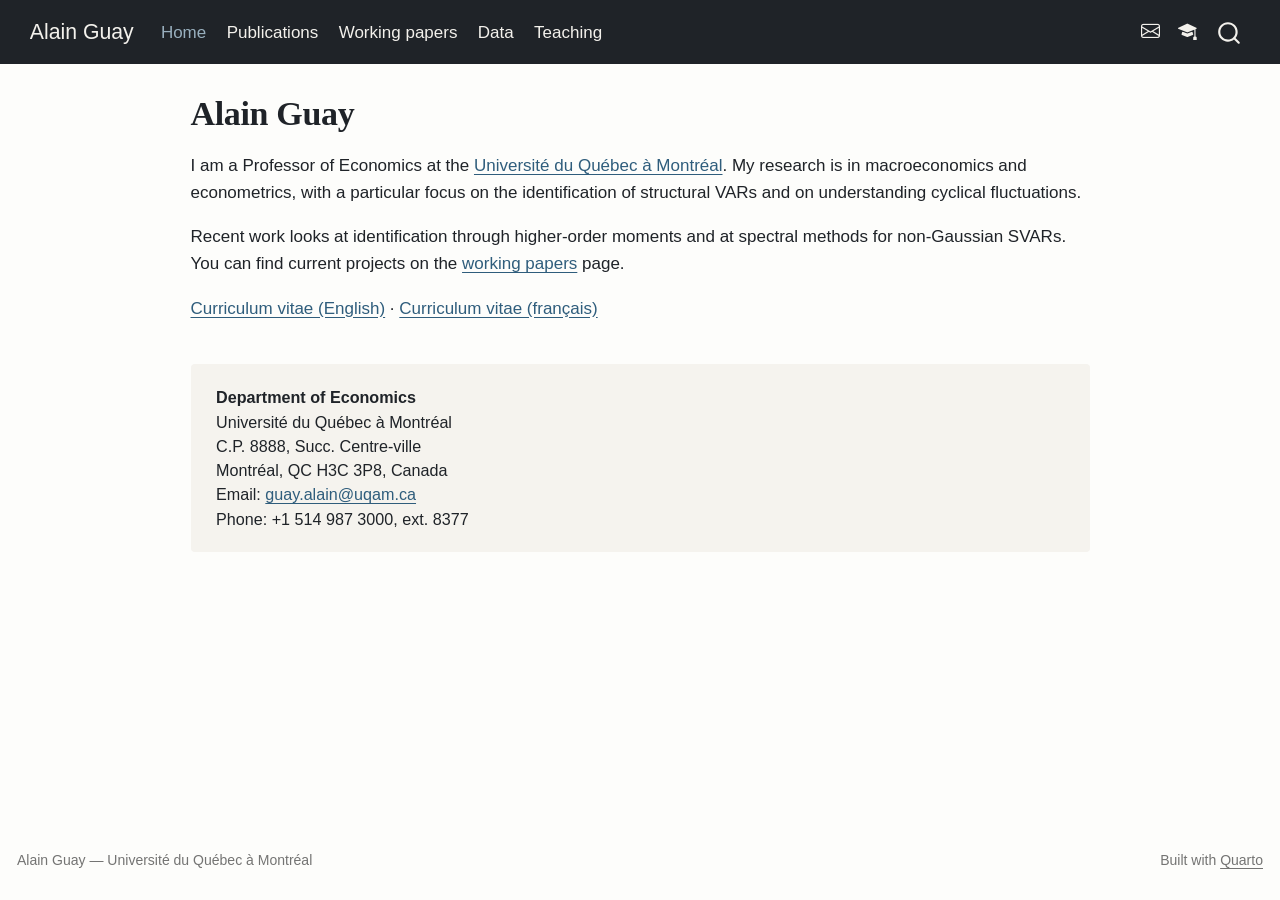
==== index.html @ a9ff7ae1 "Built site for gh-pages" ====
<!DOCTYPE html>
<html xmlns="http://www.w3.org/1999/xhtml" lang="en" xml:lang="en"><head>

<meta charset="utf-8">
<meta name="generator" content="quarto-1.10.18">

<meta name="viewport" content="width=device-width, initial-scale=1.0, user-scalable=yes">

<meta name="description" content="Alain Guay — Professor of Economics, Université du Québec à Montréal. Macroeconomics, econometrics, structural VARs.">

<title>Alain Guay</title>
<style>
/* Default styles provided by pandoc.
** See https://pandoc.org/MANUAL.html#variables-for-html for config info.
*/
span.smallcaps{font-variant: small-caps;}
div.columns{display: flex; gap: 1.5em;}
div.column{flex: auto;}
@media screen {
div.columns{gap: min(4vw, 1.5em);}
div.column{overflow-x: auto;}
}
div.hanging-indent{margin-left: 1.5em; text-indent: -1.5em;}
ul.task-list{list-style: none;}
ul.task-list li input[type="checkbox"] {
  width: 0.8em;
  margin: 0 0.8em 0.2em -1em; /* quarto-specific, see https://github.com/quarto-dev/quarto-cli/issues/4556 */ 
  vertical-align: middle;
}
</style>


<script src="site_libs/quarto-nav/quarto-nav.js"></script>
<script src="site_libs/quarto-nav/headroom.min.js"></script>
<script src="site_libs/clipboard/clipboard.min.js"></script>
<script src="site_libs/quarto-search/autocomplete.umd.js"></script>
<script src="site_libs/quarto-search/fuse.min.js"></script>
<script src="site_libs/quarto-search/quarto-search.js"></script>
<meta name="quarto:offset" content="./">
<script src="site_libs/quarto-html/quarto.js" type="module"></script>
<script src="site_libs/quarto-html/tabsets/tabsets.js" type="module"></script>
<script src="site_libs/quarto-html/popper.min.js"></script>
<script src="site_libs/quarto-html/tippy.umd.min.js"></script>
<script src="site_libs/quarto-html/anchor.min.js"></script>
<link href="site_libs/quarto-html/tippy.css" rel="stylesheet">
<link href="site_libs/quarto-html/quarto-syntax-highlighting-64a204ab8560d761af7679ceaba22944.css" rel="stylesheet" id="quarto-text-highlighting-styles">
<script src="site_libs/bootstrap/bootstrap.min.js"></script>
<link href="site_libs/bootstrap/bootstrap-icons.css" rel="stylesheet">
<link href="site_libs/bootstrap/bootstrap-94795b7034abf0102644ee09879f91a8.min.css" rel="stylesheet" append-hash="true" id="quarto-bootstrap" data-mode="light">
<script id="quarto-search-options" type="application/json">{
  "location": "navbar",
  "copy-button": false,
  "collapse-after": 3,
  "panel-placement": "end",
  "type": "overlay",
  "limit": 50,
  "keyboard-shortcut": [
    "f",
    "/",
    "s"
  ],
  "show-item-context": false,
  "language": {
    "search-no-results-text": "No results",
    "search-matching-documents-text": "matching documents",
    "search-copy-link-title": "Copy link to search",
    "search-hide-matches-text": "Hide additional matches",
    "search-more-match-text": "more match in this document",
    "search-more-matches-text": "more matches in this document",
    "search-clear-button-title": "Clear",
    "search-text-placeholder": "",
    "search-detached-cancel-button-title": "Cancel",
    "search-submit-button-title": "Submit",
    "search-label": "Search"
  }
}</script>


</head>

<body class="nav-fixed fullcontent quarto-light">

<div id="quarto-search-results"></div>
  <header id="quarto-header" class="headroom fixed-top">
    <nav class="navbar navbar-expand-lg " data-bs-theme="dark">
      <div class="navbar-container container-fluid">
      <div class="navbar-brand-container mx-auto">
    <a class="navbar-brand" href="./index.html">
    <span class="navbar-title">Alain Guay</span>
    </a>
  </div>
            <div id="quarto-search" class="" title="Search"></div>
          <button class="navbar-toggler" type="button" data-bs-toggle="collapse" data-bs-target="#navbarCollapse" aria-controls="navbarCollapse" role="menu" aria-expanded="false" aria-label="Toggle navigation" onclick="if (window.quartoToggleHeadroom) { window.quartoToggleHeadroom(); }">
  <span class="navbar-toggler-icon"></span>
</button>
          <div class="collapse navbar-collapse" id="navbarCollapse">
            <ul class="navbar-nav navbar-nav-scroll me-auto">
  <li class="nav-item">
    <a class="nav-link active" href="./index.html" aria-current="page"> 
<span class="menu-text">Home</span></a>
  </li>  
  <li class="nav-item">
    <a class="nav-link" href="./publications.html"> 
<span class="menu-text">Publications</span></a>
  </li>  
  <li class="nav-item">
    <a class="nav-link" href="./working-papers.html"> 
<span class="menu-text">Working papers</span></a>
  </li>  
  <li class="nav-item">
    <a class="nav-link" href="./data.html"> 
<span class="menu-text">Data</span></a>
  </li>  
  <li class="nav-item">
    <a class="nav-link" href="./teaching.html"> 
<span class="menu-text">Teaching</span></a>
  </li>  
</ul>
            <ul class="navbar-nav navbar-nav-scroll ms-auto">
  <li class="nav-item compact">
    <a class="nav-link" href="mailto:guay.alain@uqam.ca"> <i class="bi bi-envelope" role="img" aria-label="Email">
</i> 
<span class="menu-text"></span></a>
  </li>  
  <li class="nav-item compact">
    <a class="nav-link" href="https://scholar.google.com/citations?user=Swf3sB4AAAAJ"> <i class="bi bi-mortarboard-fill" role="img" aria-label="Google Scholar">
</i> 
<span class="menu-text"></span></a>
  </li>  
</ul>
          </div> <!-- /navcollapse -->
            <div class="quarto-navbar-tools">
</div>
      </div> <!-- /container-fluid -->
    </nav>
</header>
<!-- content -->
<div id="quarto-content" class="quarto-container page-columns page-rows-contents page-layout-article page-navbar">
<!-- sidebar -->
<!-- margin-sidebar -->
    
<!-- main -->
<main class="content" id="quarto-document-content">

<header id="title-block-header" class="quarto-title-block default">
<div class="quarto-title">
<h1 class="title">Alain Guay</h1>
</div>



<div class="quarto-title-meta">

    
  
    
  </div>
  


</header>


<p>I am a Professor of Economics at the <a href="https://economie.esg.uqam.ca/?lang=en">Université du Québec à Montréal</a>. My research is in macroeconomics and econometrics, with a particular focus on the identification of structural VARs and on understanding cyclical fluctuations.</p>
<p>Recent work looks at identification through higher-order moments and at spectral methods for non-Gaussian SVARs. You can find current projects on the <a href="./working-papers.html">working papers</a> page.</p>
<p><a href="files/cv-en.pdf">Curriculum vitae (English)</a> · <a href="files/cv-fr.pdf">Curriculum vitae (français)</a></p>
<div class="contact-block">
<div class="line-block"><strong>Department of Economics</strong><br>
Université du Québec à Montréal<br>
C.P. 8888, Succ. Centre-ville<br>
Montréal, QC H3C 3P8, Canada</div>
<div class="line-block">Email: <a href="mailto:guay.alain@uqam.ca">guay.alain@uqam.ca</a><br>
Phone: +1 514 987 3000, ext. 8377</div>
</div>



</main> <!-- /main -->
<script id="quarto-html-after-body" type="application/javascript">
  window.document.addEventListener("DOMContentLoaded", function (event) {
    const icon = "";
    const anchorJS = new window.AnchorJS();
    anchorJS.options = {
      placement: 'right',
      icon: icon
    };
    anchorJS.add('.anchored');
    const isCodeAnnotation = (el) => {
      for (const clz of el.classList) {
        if (clz.startsWith('code-annotation-')) {                     
          return true;
        }
      }
      return false;
    }
    const onCopySuccess = function(e) {
      // button target
      const button = e.trigger;
      // don't keep focus
      button.blur();
      // flash "checked"
      button.classList.add('code-copy-button-checked');
      var currentTitle = button.getAttribute("title");
      button.setAttribute("title", "Copied!");
      let tooltip;
      if (window.bootstrap) {
        button.setAttribute("data-bs-toggle", "tooltip");
        button.setAttribute("data-bs-placement", "left");
        button.setAttribute("data-bs-title", "Copied!");
        tooltip = new bootstrap.Tooltip(button, 
          { trigger: "manual", 
            customClass: "code-copy-button-tooltip",
            offset: [0, -8]});
        tooltip.show();    
      }
      setTimeout(function() {
        if (tooltip) {
          tooltip.hide();
          button.removeAttribute("data-bs-title");
          button.removeAttribute("data-bs-toggle");
          button.removeAttribute("data-bs-placement");
        }
        button.setAttribute("title", currentTitle);
        button.classList.remove('code-copy-button-checked');
      }, 1000);
      // clear code selection
      e.clearSelection();
    }
    const getTextToCopy = function(trigger) {
      const outerScaffold = trigger.parentElement.cloneNode(true);
      const codeEl = outerScaffold.querySelector('code');
      for (const childEl of codeEl.children) {
        if (isCodeAnnotation(childEl)) {
          childEl.remove();
        }
      }
      return codeEl.innerText;
    }
    const clipboard = new window.ClipboardJS('.code-copy-button:not([data-in-quarto-modal])', {
      text: getTextToCopy
    });
    clipboard.on('success', onCopySuccess);
    if (window.document.getElementById('quarto-embedded-source-code-modal')) {
      const clipboardModal = new window.ClipboardJS('.code-copy-button[data-in-quarto-modal]', {
        text: getTextToCopy,
        container: window.document.getElementById('quarto-embedded-source-code-modal')
      });
      clipboardModal.on('success', onCopySuccess);
    }
      var localhostRegex = new RegExp(/^(?:http|https):\/\/localhost\:?[0-9]*\//);
      var mailtoRegex = new RegExp(/^mailto:/);
        var filterRegex = new RegExp("https:\/\/alainguay\.github\.io");
      var isInternal = (href) => {
          return filterRegex.test(href) || localhostRegex.test(href) || mailtoRegex.test(href);
      }
      // Inspect non-navigation links and adorn them if external
     var links = window.document.querySelectorAll('a[href]:not(.nav-link):not(.navbar-brand):not(.toc-action):not(.sidebar-link):not(.sidebar-item-toggle):not(.pagination-link):not(.no-external):not([aria-hidden]):not(.dropdown-item):not(.quarto-navigation-tool):not(.about-link)');
      for (var i=0; i<links.length; i++) {
        const link = links[i];
        if (!isInternal(link.href)) {
          // undo the damage that might have been done by quarto-nav.js in the case of
          // links that we want to consider external
          if (link.dataset.originalHref !== undefined) {
            link.href = link.dataset.originalHref;
          }
            // target, if specified
            link.setAttribute("target", "_blank");
            if (link.getAttribute("rel") === null) {
              link.setAttribute("rel", "noopener");
            }
        }
      }
    function tippyHover(el, contentFn, onTriggerFn, onUntriggerFn) {
      const config = {
        allowHTML: true,
        maxWidth: 500,
        delay: 100,
        arrow: false,
        appendTo: function(el) {
            return el.parentElement;
        },
        interactive: true,
        interactiveBorder: 10,
        theme: 'quarto',
        placement: 'bottom-start',
      };
      if (contentFn) {
        config.content = contentFn;
      }
      if (onTriggerFn) {
        config.onTrigger = onTriggerFn;
      }
      if (onUntriggerFn) {
        config.onUntrigger = onUntriggerFn;
      }
      window.tippy(el, config); 
    }
    const noterefs = window.document.querySelectorAll('a[role="doc-noteref"]');
    for (var i=0; i<noterefs.length; i++) {
      const ref = noterefs[i];
      tippyHover(ref, function() {
        // use id or data attribute instead here
        let href = ref.getAttribute('data-footnote-href') || ref.getAttribute('href');
        try { href = new URL(href).hash; } catch {}
        const id = href.replace(/^#\/?/, "");
        const note = window.document.getElementById(id);
        if (note) {
          return note.innerHTML;
        } else {
          return "";
        }
      });
    }
    const xrefs = window.document.querySelectorAll('a.quarto-xref');
    const processXRef = (id, note) => {
      // Strip column container classes
      const stripColumnClz = (el) => {
        el.classList.remove("page-full", "page-columns");
        if (el.children) {
          for (const child of el.children) {
            stripColumnClz(child);
          }
        }
      }
      stripColumnClz(note)
      if (id === null || id.startsWith('sec-')) {
        // Special case sections, only their first couple elements
        const container = document.createElement("div");
        if (note.children && note.children.length > 2) {
          container.appendChild(note.children[0].cloneNode(true));
          for (let i = 1; i < note.children.length; i++) {
            const child = note.children[i];
            if (child.tagName === "P" && child.innerText === "") {
              continue;
            } else {
              container.appendChild(child.cloneNode(true));
              break;
            }
          }
          if (window.Quarto?.typesetMath) {
            window.Quarto.typesetMath(container);
          }
          return container.innerHTML
        } else {
          if (window.Quarto?.typesetMath) {
            window.Quarto.typesetMath(note);
          }
          return note.innerHTML;
        }
      } else {
        // Remove any anchor links if they are present
        const anchorLink = note.querySelector('a.anchorjs-link');
        if (anchorLink) {
          anchorLink.remove();
        }
        if (window.Quarto?.typesetMath) {
          window.Quarto.typesetMath(note);
        }
        if (note.classList.contains("callout")) {
          return note.outerHTML;
        } else {
          return note.innerHTML;
        }
      }
    }
    for (var i=0; i<xrefs.length; i++) {
      const xref = xrefs[i];
      tippyHover(xref, undefined, function(instance) {
        instance.disable();
        let url = xref.getAttribute('href');
        let hash = undefined; 
        if (url.startsWith('#')) {
          hash = url;
        } else {
          try { hash = new URL(url).hash; } catch {}
        }
        if (hash) {
          const id = hash.replace(/^#\/?/, "");
          const note = window.document.getElementById(id);
          if (note !== null) {
            try {
              const html = processXRef(id, note.cloneNode(true));
              instance.setContent(html);
            } finally {
              instance.enable();
              instance.show();
            }
          } else {
            // See if we can fetch this
            fetch(url.split('#')[0])
            .then(res => res.text())
            .then(html => {
              const parser = new DOMParser();
              const htmlDoc = parser.parseFromString(html, "text/html");
              const note = htmlDoc.getElementById(id);
              if (note !== null) {
                const html = processXRef(id, note);
                instance.setContent(html);
              } 
            }).finally(() => {
              instance.enable();
              instance.show();
            });
          }
        } else {
          // See if we can fetch a full url (with no hash to target)
          // This is a special case and we should probably do some content thinning / targeting
          fetch(url)
          .then(res => res.text())
          .then(html => {
            const parser = new DOMParser();
            const htmlDoc = parser.parseFromString(html, "text/html");
            const note = htmlDoc.querySelector('main.content');
            if (note !== null) {
              // This should only happen for chapter cross references
              // (since there is no id in the URL)
              // remove the first header
              if (note.children.length > 0 && note.children[0].tagName === "HEADER") {
                note.children[0].remove();
              }
              const html = processXRef(null, note);
              instance.setContent(html);
            } 
          }).finally(() => {
            instance.enable();
            instance.show();
          });
        }
      }, function(instance) {
      });
    }
        let selectedAnnoteEl;
        const selectorForAnnotation = ( cell, annotation) => {
          let cellAttr = 'data-code-cell="' + cell + '"';
          let lineAttr = 'data-code-annotation="' +  annotation + '"';
          const selector = 'span[' + cellAttr + '][' + lineAttr + ']';
          return selector;
        }
        const selectCodeLines = (annoteEl) => {
          const doc = window.document;
          const targetCell = annoteEl.getAttribute("data-target-cell");
          const targetAnnotation = annoteEl.getAttribute("data-target-annotation");
          const annoteSpan = window.document.querySelector(selectorForAnnotation(targetCell, targetAnnotation));
          const lines = annoteSpan.getAttribute("data-code-lines").split(",");
          const lineIds = lines.map((line) => {
            return targetCell + "-" + line;
          })
          let top = null;
          let height = null;
          let parent = null;
          if (lineIds.length > 0) {
              //compute the position of the single el (top and bottom and make a div)
              const el = window.document.getElementById(lineIds[0]);
              top = el.offsetTop;
              height = el.offsetHeight;
              parent = el.parentElement.parentElement;
            if (lineIds.length > 1) {
              const lastEl = window.document.getElementById(lineIds[lineIds.length - 1]);
              const bottom = lastEl.offsetTop + lastEl.offsetHeight;
              height = bottom - top;
            }
            if (top !== null && height !== null && parent !== null) {
              // cook up a div (if necessary) and position it 
              let div = window.document.getElementById("code-annotation-line-highlight");
              if (div === null) {
                div = window.document.createElement("div");
                div.setAttribute("id", "code-annotation-line-highlight");
                div.style.position = 'absolute';
                parent.appendChild(div);
              }
              div.style.top = top - 2 + "px";
              div.style.height = height + 4 + "px";
              div.style.left = 0;
              let gutterDiv = window.document.getElementById("code-annotation-line-highlight-gutter");
              if (gutterDiv === null) {
                gutterDiv = window.document.createElement("div");
                gutterDiv.setAttribute("id", "code-annotation-line-highlight-gutter");
                gutterDiv.style.position = 'absolute';
                const codeCell = window.document.getElementById(targetCell);
                const gutter = codeCell.querySelector('.code-annotation-gutter');
                gutter.appendChild(gutterDiv);
              }
              gutterDiv.style.top = top - 2 + "px";
              gutterDiv.style.height = height + 4 + "px";
            }
            selectedAnnoteEl = annoteEl;
          }
        };
        const unselectCodeLines = () => {
          const elementsIds = ["code-annotation-line-highlight", "code-annotation-line-highlight-gutter"];
          elementsIds.forEach((elId) => {
            const div = window.document.getElementById(elId);
            if (div) {
              div.remove();
            }
          });
          selectedAnnoteEl = undefined;
        };
          // Handle positioning of the toggle
      window.addEventListener(
        "resize",
        throttle(() => {
          elRect = undefined;
          if (selectedAnnoteEl) {
            selectCodeLines(selectedAnnoteEl);
          }
        }, 10)
      );
      function throttle(fn, ms) {
      let throttle = false;
      let timer;
        return (...args) => {
          if(!throttle) { // first call gets through
              fn.apply(this, args);
              throttle = true;
          } else { // all the others get throttled
              if(timer) clearTimeout(timer); // cancel #2
              timer = setTimeout(() => {
                fn.apply(this, args);
                timer = throttle = false;
              }, ms);
          }
        };
      }
        // Attach click handler to the DT
        const annoteDls = window.document.querySelectorAll('dt[data-target-cell]');
        for (const annoteDlNode of annoteDls) {
          annoteDlNode.addEventListener('click', (event) => {
            const clickedEl = event.target;
            if (clickedEl !== selectedAnnoteEl) {
              unselectCodeLines();
              const activeEl = window.document.querySelector('dt[data-target-cell].code-annotation-active');
              if (activeEl) {
                activeEl.classList.remove('code-annotation-active');
              }
              selectCodeLines(clickedEl);
              clickedEl.classList.add('code-annotation-active');
            } else {
              // Unselect the line
              unselectCodeLines();
              clickedEl.classList.remove('code-annotation-active');
            }
          });
        }
    const findCites = (el) => {
      const parentEl = el.parentElement;
      if (parentEl) {
        const cites = parentEl.dataset.cites;
        if (cites) {
          return {
            el,
            cites: cites.split(' ')
          };
        } else {
          return findCites(el.parentElement)
        }
      } else {
        return undefined;
      }
    };
    var bibliorefs = window.document.querySelectorAll('a[role="doc-biblioref"]');
    for (var i=0; i<bibliorefs.length; i++) {
      const ref = bibliorefs[i];
      const citeInfo = findCites(ref);
      if (citeInfo) {
        tippyHover(citeInfo.el, function() {
          var popup = window.document.createElement('div');
          citeInfo.cites.forEach(function(cite) {
            var citeDiv = window.document.createElement('div');
            citeDiv.classList.add('hanging-indent');
            citeDiv.classList.add('csl-entry');
            var biblioDiv = window.document.getElementById('ref-' + cite);
            if (biblioDiv) {
              citeDiv.innerHTML = biblioDiv.innerHTML;
            }
            popup.appendChild(citeDiv);
          });
          return popup.innerHTML;
        });
      }
    }
  });
  </script>
</div> <!-- /content -->
<footer class="footer">
  <div class="nav-footer">
    <div class="nav-footer-left">
<p>Alain Guay — Université du Québec à Montréal</p>
</div>   
    <div class="nav-footer-center">
      &nbsp;
    </div>
    <div class="nav-footer-right">
<p>Built with <a href="https://quarto.org">Quarto</a></p>
</div>
  </div>
</footer>




</body></html>
---- site_libs/quarto-html/tippy.css ----
.tippy-box[data-animation=fade][data-state=hidden]{opacity:0}[data-tippy-root]{max-width:calc(100vw - 10px)}.tippy-box{position:relative;background-color:#333;color:#fff;border-radius:4px;font-size:14px;line-height:1.4;white-space:normal;outline:0;transition-property:transform,visibility,opacity}.tippy-box[data-placement^=top]>.tippy-arrow{bottom:0}.tippy-box[data-placement^=top]>.tippy-arrow:before{bottom:-7px;left:0;border-width:8px 8px 0;border-top-color:initial;transform-origin:center top}.tippy-box[data-placement^=bottom]>.tippy-arrow{top:0}.tippy-box[data-placement^=bottom]>.tippy-arrow:before{top:-7px;left:0;border-width:0 8px 8px;border-bottom-color:initial;transform-origin:center bottom}.tippy-box[data-placement^=left]>.tippy-arrow{right:0}.tippy-box[data-placement^=left]>.tippy-arrow:before{border-width:8px 0 8px 8px;border-left-color:initial;right:-7px;transform-origin:center left}.tippy-box[data-placement^=right]>.tippy-arrow{left:0}.tippy-box[data-placement^=right]>.tippy-arrow:before{left:-7px;border-width:8px 8px 8px 0;border-right-color:initial;transform-origin:center right}.tippy-box[data-inertia][data-state=visible]{transition-timing-function:cubic-bezier(.54,1.5,.38,1.11)}.tippy-arrow{width:16px;height:16px;color:#333}.tippy-arrow:before{content:"";position:absolute;border-color:transparent;border-style:solid}.tippy-content{position:relative;padding:5px 9px;z-index:1}
---- site_libs/quarto-html/quarto-syntax-highlighting-64a204ab8560d761af7679ceaba22944.css ----
/* quarto syntax highlight colors */
:root {
  --quarto-hl-ot-color: #003B4F;
  --quarto-hl-at-color: #657422;
  --quarto-hl-ss-color: #20794D;
  --quarto-hl-an-color: #5E5E5E;
  --quarto-hl-fu-color: #4758AB;
  --quarto-hl-st-color: #20794D;
  --quarto-hl-cf-color: #003B4F;
  --quarto-hl-op-color: #5E5E5E;
  --quarto-hl-er-color: #AD0000;
  --quarto-hl-bn-color: #AD0000;
  --quarto-hl-al-color: #AD0000;
  --quarto-hl-va-color: #111111;
  --quarto-hl-bu-color: inherit;
  --quarto-hl-ex-color: inherit;
  --quarto-hl-pp-color: #AD0000;
  --quarto-hl-in-color: #5E5E5E;
  --quarto-hl-vs-color: #20794D;
  --quarto-hl-wa-color: #5E5E5E;
  --quarto-hl-do-color: #5E5E5E;
  --quarto-hl-im-color: #00769E;
  --quarto-hl-ch-color: #20794D;
  --quarto-hl-dt-color: #AD0000;
  --quarto-hl-fl-color: #AD0000;
  --quarto-hl-co-color: #5E5E5E;
  --quarto-hl-cv-color: #5E5E5E;
  --quarto-hl-cn-color: #8f5902;
  --quarto-hl-sc-color: #5E5E5E;
  --quarto-hl-dv-color: #AD0000;
  --quarto-hl-kw-color: #003B4F;
}

/* other quarto variables */
:root {
  --quarto-font-monospace: SFMono-Regular, Menlo, Monaco, Consolas, "Liberation Mono", "Courier New", monospace;
}

/* syntax highlight based on Pandoc's rules */
pre > code.sourceCode > span {
  color: #003B4F;
}

code.sourceCode > span {
  color: #003B4F;
}

div.sourceCode,
div.sourceCode pre.sourceCode {
  color: #003B4F;
}

/* Normal */
code span {
  color: #003B4F;
}

/* Alert */
code span.al {
  color: #AD0000;
  font-style: inherit;
}

/* Annotation */
code span.an {
  color: #5E5E5E;
  font-style: inherit;
}

/* Attribute */
code span.at {
  color: #657422;
  font-style: inherit;
}

/* BaseN */
code span.bn {
  color: #AD0000;
  font-style: inherit;
}

/* BuiltIn */
code span.bu {
  font-style: inherit;
}

/* ControlFlow */
code span.cf {
  color: #003B4F;
  font-weight: bold;
  font-style: inherit;
}

/* Char */
code span.ch {
  color: #20794D;
  font-style: inherit;
}

/* Constant */
code span.cn {
  color: #8f5902;
  font-style: inherit;
}

/* Comment */
code span.co {
  color: #5E5E5E;
  font-style: inherit;
}

/* CommentVar */
code span.cv {
  color: #5E5E5E;
  font-style: italic;
}

/* Documentation */
code span.do {
  color: #5E5E5E;
  font-style: italic;
}

/* DataType */
code span.dt {
  color: #AD0000;
  font-style: inherit;
}

/* DecVal */
code span.dv {
  color: #AD0000;
  font-style: inherit;
}

/* Error */
code span.er {
  color: #AD0000;
  font-style: inherit;
}

/* Extension */
code span.ex {
  font-style: inherit;
}

/* Float */
code span.fl {
  color: #AD0000;
  font-style: inherit;
}

/* Function */
code span.fu {
  color: #4758AB;
  font-style: inherit;
}

/* Import */
code span.im {
  color: #00769E;
  font-style: inherit;
}

/* Information */
code span.in {
  color: #5E5E5E;
  font-style: inherit;
}

/* Keyword */
code span.kw {
  color: #003B4F;
  font-weight: bold;
  font-style: inherit;
}

/* Operator */
code span.op {
  color: #5E5E5E;
  font-style: inherit;
}

/* Other */
code span.ot {
  color: #003B4F;
  font-style: inherit;
}

/* Preprocessor */
code span.pp {
  color: #AD0000;
  font-style: inherit;
}

/* SpecialChar */
code span.sc {
  color: #5E5E5E;
  font-style: inherit;
}

/* SpecialString */
code span.ss {
  color: #20794D;
  font-style: inherit;
}

/* String */
code span.st {
  color: #20794D;
  font-style: inherit;
}

/* Variable */
code span.va {
  color: #111111;
  font-style: inherit;
}

/* VerbatimString */
code span.vs {
  color: #20794D;
  font-style: inherit;
}

/* Warning */
code span.wa {
  color: #5E5E5E;
  font-style: italic;
}

.prevent-inlining {
  content: "</";
}

/*# sourceMappingURL=9d8d5bb603a83b8298b89080a598c93b.css.map */
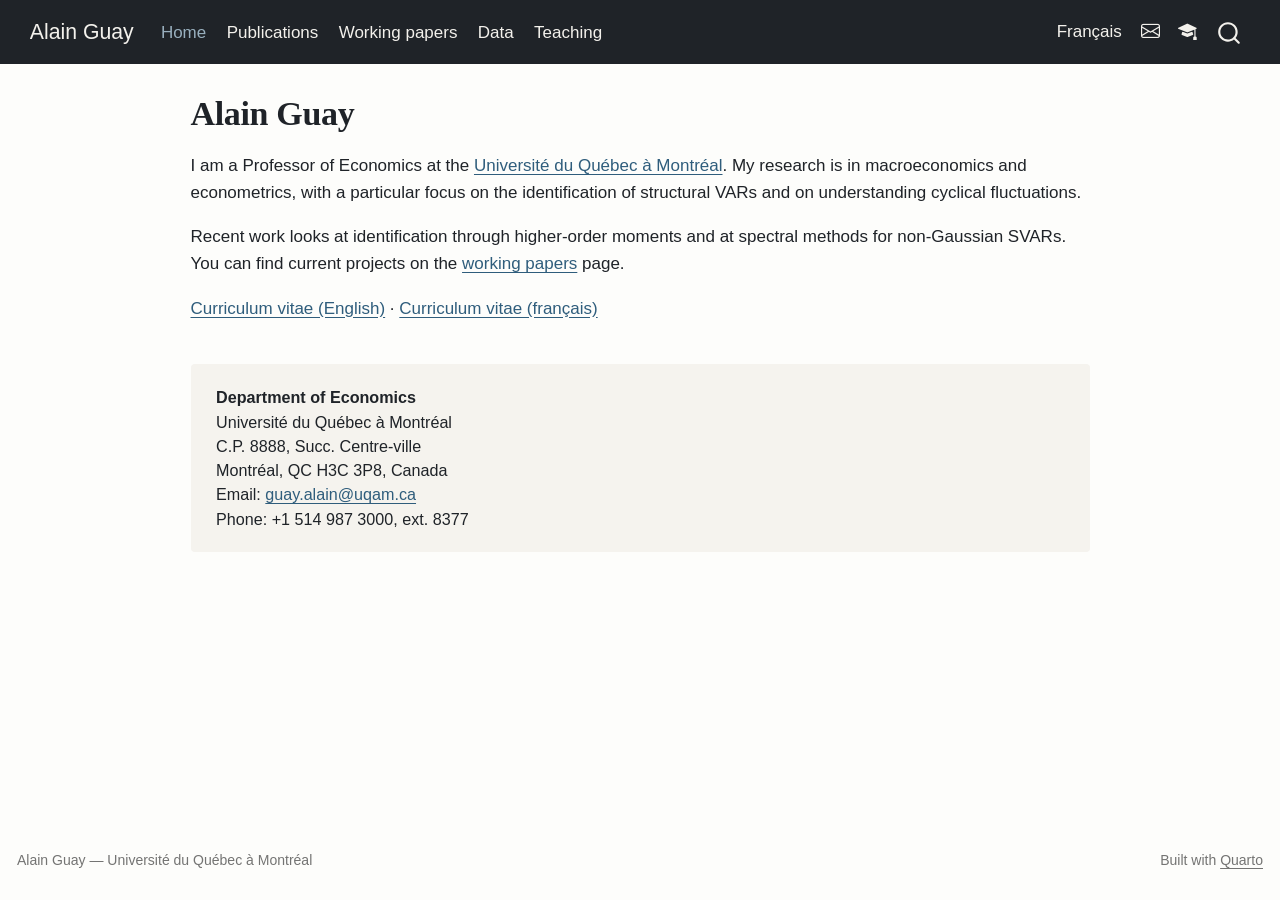
==== commit f656521d: "Built site for gh-pages" ====
--- a/index.html
+++ b/index.html
@@ -2,7 +2,7 @@
 <html xmlns="http://www.w3.org/1999/xhtml" lang="en" xml:lang="en"><head>
 
 <meta charset="utf-8">
-<meta name="generator" content="quarto-1.10.18">
+<meta name="generator" content="quarto-1.10.19">
 
 <meta name="viewport" content="width=device-width, initial-scale=1.0, user-scalable=yes">
 
@@ -43,10 +43,10 @@
 <script src="site_libs/quarto-html/tippy.umd.min.js"></script>
 <script src="site_libs/quarto-html/anchor.min.js"></script>
 <link href="site_libs/quarto-html/tippy.css" rel="stylesheet">
-<link href="site_libs/quarto-html/quarto-syntax-highlighting-64a204ab8560d761af7679ceaba22944.css" rel="stylesheet" id="quarto-text-highlighting-styles">
+<link href="site_libs/quarto-html/quarto-syntax-highlighting-bf27225e3a48a9273f3daa8f8e829971.css" rel="stylesheet" id="quarto-text-highlighting-styles">
 <script src="site_libs/bootstrap/bootstrap.min.js"></script>
 <link href="site_libs/bootstrap/bootstrap-icons.css" rel="stylesheet">
-<link href="site_libs/bootstrap/bootstrap-94795b7034abf0102644ee09879f91a8.min.css" rel="stylesheet" append-hash="true" id="quarto-bootstrap" data-mode="light">
+<link href="site_libs/bootstrap/bootstrap-b78a5c198382dc5114092801f0a6d303.min.css" rel="stylesheet" append-hash="true" id="quarto-bootstrap" data-mode="light">
 <script id="quarto-search-options" type="application/json">{
   "location": "navbar",
   "copy-button": false,
@@ -74,6 +74,7 @@
     "search-label": "Search"
   }
 }</script>
+<meta name="google-site-verification" content="aqki58po61c6EdJNmUEn2Dhq_YsLdl703e8ZTN3scGQ">
 
 
 </head>
@@ -117,6 +118,10 @@
   </li>  
 </ul>
             <ul class="navbar-nav navbar-nav-scroll ms-auto">
+  <li class="nav-item">
+    <a class="nav-link" href="./fr/"> 
+<span class="menu-text">Français</span></a>
+  </li>  
   <li class="nav-item compact">
     <a class="nav-link" href="mailto:guay.alain@uqam.ca"> <i class="bi bi-envelope" role="img" aria-label="Email">
 </i> 
--- a/site_libs/quarto-html/quarto-syntax-highlighting-bf27225e3a48a9273f3daa8f8e829971.css
+++ b/site_libs/quarto-html/quarto-syntax-highlighting-bf27225e3a48a9273f3daa8f8e829971.css
@@ -0,0 +1,236 @@
+/* quarto syntax highlight colors */
+:root {
+  --quarto-hl-ot-color: #003B4F;
+  --quarto-hl-at-color: #657422;
+  --quarto-hl-ss-color: #20794D;
+  --quarto-hl-an-color: #5E5E5E;
+  --quarto-hl-fu-color: #4758AB;
+  --quarto-hl-st-color: #20794D;
+  --quarto-hl-cf-color: #003B4F;
+  --quarto-hl-op-color: #5E5E5E;
+  --quarto-hl-er-color: #AD0000;
+  --quarto-hl-bn-color: #AD0000;
+  --quarto-hl-al-color: #AD0000;
+  --quarto-hl-va-color: #111111;
+  --quarto-hl-bu-color: inherit;
+  --quarto-hl-ex-color: inherit;
+  --quarto-hl-pp-color: #AD0000;
+  --quarto-hl-in-color: #5E5E5E;
+  --quarto-hl-vs-color: #20794D;
+  --quarto-hl-wa-color: #5E5E5E;
+  --quarto-hl-do-color: #5E5E5E;
+  --quarto-hl-im-color: #00769E;
+  --quarto-hl-ch-color: #20794D;
+  --quarto-hl-dt-color: #AD0000;
+  --quarto-hl-fl-color: #AD0000;
+  --quarto-hl-co-color: #5E5E5E;
+  --quarto-hl-cv-color: #5E5E5E;
+  --quarto-hl-cn-color: #8f5902;
+  --quarto-hl-sc-color: #5E5E5E;
+  --quarto-hl-dv-color: #AD0000;
+  --quarto-hl-kw-color: #003B4F;
+}
+
+/* other quarto variables */
+:root {
+  --quarto-font-monospace: SFMono-Regular, Menlo, Monaco, Consolas, "Liberation Mono", "Courier New", monospace;
+}
+
+/* syntax highlight based on Pandoc's rules */
+pre > code.sourceCode > span {
+  color: #003B4F;
+}
+
+code.sourceCode > span {
+  color: #003B4F;
+}
+
+div.sourceCode,
+div.sourceCode pre.sourceCode {
+  color: #003B4F;
+}
+
+/* Normal */
+code span {
+  color: #003B4F;
+}
+
+/* Alert */
+code span.al {
+  color: #AD0000;
+  font-style: inherit;
+}
+
+/* Annotation */
+code span.an {
+  color: #5E5E5E;
+  font-style: inherit;
+}
+
+/* Attribute */
+code span.at {
+  color: #657422;
+  font-style: inherit;
+}
+
+/* BaseN */
+code span.bn {
+  color: #AD0000;
+  font-style: inherit;
+}
+
+/* BuiltIn */
+code span.bu {
+  font-style: inherit;
+}
+
+/* ControlFlow */
+code span.cf {
+  color: #003B4F;
+  font-weight: bold;
+  font-style: inherit;
+}
+
+/* Char */
+code span.ch {
+  color: #20794D;
+  font-style: inherit;
+}
+
+/* Constant */
+code span.cn {
+  color: #8f5902;
+  font-style: inherit;
+}
+
+/* Comment */
+code span.co {
+  color: #5E5E5E;
+  font-style: inherit;
+}
+
+/* CommentVar */
+code span.cv {
+  color: #5E5E5E;
+  font-style: italic;
+}
+
+/* Documentation */
+code span.do {
+  color: #5E5E5E;
+  font-style: italic;
+}
+
+/* DataType */
+code span.dt {
+  color: #AD0000;
+  font-style: inherit;
+}
+
+/* DecVal */
+code span.dv {
+  color: #AD0000;
+  font-style: inherit;
+}
+
+/* Error */
+code span.er {
+  color: #AD0000;
+  font-style: inherit;
+}
+
+/* Extension */
+code span.ex {
+  font-style: inherit;
+}
+
+/* Float */
+code span.fl {
+  color: #AD0000;
+  font-style: inherit;
+}
+
+/* Function */
+code span.fu {
+  color: #4758AB;
+  font-style: inherit;
+}
+
+/* Import */
+code span.im {
+  color: #00769E;
+  font-style: inherit;
+}
+
+/* Information */
+code span.in {
+  color: #5E5E5E;
+  font-style: inherit;
+}
+
+/* Keyword */
+code span.kw {
+  color: #003B4F;
+  font-weight: bold;
+  font-style: inherit;
+}
+
+/* Operator */
+code span.op {
+  color: #5E5E5E;
+  font-style: inherit;
+}
+
+/* Other */
+code span.ot {
+  color: #003B4F;
+  font-style: inherit;
+}
+
+/* Preprocessor */
+code span.pp {
+  color: #AD0000;
+  font-style: inherit;
+}
+
+/* SpecialChar */
+code span.sc {
+  color: #5E5E5E;
+  font-style: inherit;
+}
+
+/* SpecialString */
+code span.ss {
+  color: #20794D;
+  font-style: inherit;
+}
+
+/* String */
+code span.st {
+  color: #20794D;
+  font-style: inherit;
+}
+
+/* Variable */
+code span.va {
+  color: #111111;
+  font-style: inherit;
+}
+
+/* VerbatimString */
+code span.vs {
+  color: #20794D;
+  font-style: inherit;
+}
+
+/* Warning */
+code span.wa {
+  color: #5E5E5E;
+  font-style: italic;
+}
+
+.prevent-inlining {
+  content: "</";
+}
+
+/*# sourceMappingURL=8be38f48d34c45af72792cbd699585e7.css.map */
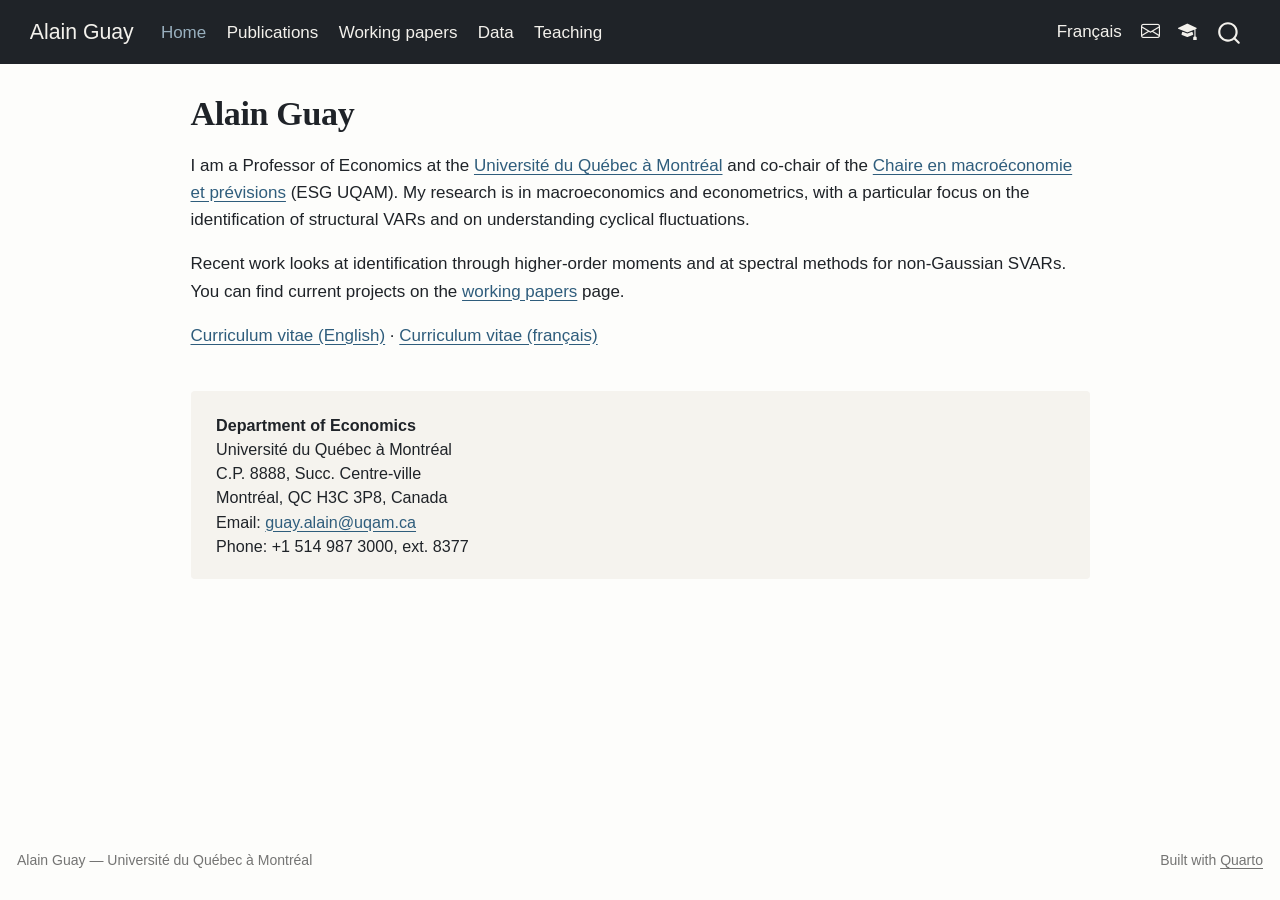
==== commit d8b2975e: "Built site for gh-pages" ====
--- a/index.html
+++ b/index.html
@@ -2,7 +2,7 @@
 <html xmlns="http://www.w3.org/1999/xhtml" lang="en" xml:lang="en"><head>
 
 <meta charset="utf-8">
-<meta name="generator" content="quarto-1.10.19">
+<meta name="generator" content="quarto-1.11.9">
 
 <meta name="viewport" content="width=device-width, initial-scale=1.0, user-scalable=yes">
 
@@ -39,14 +39,15 @@
 <meta name="quarto:offset" content="./">
 <script src="site_libs/quarto-html/quarto.js" type="module"></script>
 <script src="site_libs/quarto-html/tabsets/tabsets.js" type="module"></script>
+<script src="site_libs/quarto-html/scrollable-regions/scrollable-regions.js" type="module"></script>
 <script src="site_libs/quarto-html/popper.min.js"></script>
 <script src="site_libs/quarto-html/tippy.umd.min.js"></script>
 <script src="site_libs/quarto-html/anchor.min.js"></script>
 <link href="site_libs/quarto-html/tippy.css" rel="stylesheet">
-<link href="site_libs/quarto-html/quarto-syntax-highlighting-bf27225e3a48a9273f3daa8f8e829971.css" rel="stylesheet" id="quarto-text-highlighting-styles">
+<link href="site_libs/quarto-html/quarto-syntax-highlighting-63b5708e65d6cd79cd7618c58d0c21e7.css" rel="stylesheet" id="quarto-text-highlighting-styles">
 <script src="site_libs/bootstrap/bootstrap.min.js"></script>
 <link href="site_libs/bootstrap/bootstrap-icons.css" rel="stylesheet">
-<link href="site_libs/bootstrap/bootstrap-b78a5c198382dc5114092801f0a6d303.min.css" rel="stylesheet" append-hash="true" id="quarto-bootstrap" data-mode="light">
+<link href="site_libs/bootstrap/bootstrap-2d4688cafbdaf77ee67f89abc04a1952.min.css" rel="stylesheet" append-hash="true" id="quarto-bootstrap" data-mode="light">
 <script id="quarto-search-options" type="application/json">{
   "location": "navbar",
   "copy-button": false,
@@ -79,19 +80,18 @@
 
 </head>
 
-<body class="nav-fixed fullcontent quarto-light">
+<body class="nav-fixed fullcontent quarto-light"><a id="quarto-skip-link" class="visually-hidden-focusable" href="#quarto-document-content">Skip to main content</a>
 
 <div id="quarto-search-results"></div>
   <header id="quarto-header" class="headroom fixed-top">
-    <nav class="navbar navbar-expand-lg " data-bs-theme="dark">
+    <nav class="navbar navbar-expand-lg " data-bs-theme="dark" aria-label="Site">
       <div class="navbar-container container-fluid">
       <div class="navbar-brand-container mx-auto">
     <a class="navbar-brand" href="./index.html">
     <span class="navbar-title">Alain Guay</span>
     </a>
   </div>
-            <div id="quarto-search" class="" title="Search"></div>
-          <button class="navbar-toggler" type="button" data-bs-toggle="collapse" data-bs-target="#navbarCollapse" aria-controls="navbarCollapse" role="menu" aria-expanded="false" aria-label="Toggle navigation" onclick="if (window.quartoToggleHeadroom) { window.quartoToggleHeadroom(); }">
+          <button class="navbar-toggler" type="button" data-bs-toggle="collapse" data-bs-target="#navbarCollapse" aria-controls="navbarCollapse" aria-expanded="false" aria-label="Toggle navigation" onclick="if (window.quartoToggleHeadroom) { window.quartoToggleHeadroom(); }">
   <span class="navbar-toggler-icon"></span>
 </button>
           <div class="collapse navbar-collapse" id="navbarCollapse">
@@ -136,6 +136,7 @@
           </div> <!-- /navcollapse -->
             <div class="quarto-navbar-tools">
 </div>
+            <div id="quarto-search" class="" title="Search"></div>
       </div> <!-- /container-fluid -->
     </nav>
 </header>
@@ -145,7 +146,7 @@
 <!-- margin-sidebar -->
     
 <!-- main -->
-<main class="content" id="quarto-document-content">
+<main class="content" id="quarto-document-content" tabindex="-1">
 
 <header id="title-block-header" class="quarto-title-block default">
 <div class="quarto-title">
@@ -166,7 +167,7 @@
 </header>
 
 
-<p>I am a Professor of Economics at the <a href="https://economie.esg.uqam.ca/?lang=en">Université du Québec à Montréal</a>. My research is in macroeconomics and econometrics, with a particular focus on the identification of structural VARs and on understanding cyclical fluctuations.</p>
+<p>I am a Professor of Economics at the <a href="https://economie.esg.uqam.ca/?lang=en">Université du Québec à Montréal</a> and co-chair of the <a href="https://chairemacro.esg.uqam.ca/">Chaire en macroéconomie et prévisions</a> (ESG UQAM). My research is in macroeconomics and econometrics, with a particular focus on the identification of structural VARs and on understanding cyclical fluctuations.</p>
 <p>Recent work looks at identification through higher-order moments and at spectral methods for non-Gaussian SVARs. You can find current projects on the <a href="./working-papers.html">working papers</a> page.</p>
 <p><a href="files/cv-en.pdf">Curriculum vitae (English)</a> · <a href="files/cv-fr.pdf">Curriculum vitae (français)</a></p>
 <div class="contact-block">
@@ -255,11 +256,30 @@
       var localhostRegex = new RegExp(/^(?:http|https):\/\/localhost\:?[0-9]*\//);
       var mailtoRegex = new RegExp(/^mailto:/);
         var filterRegex = new RegExp("https:\/\/alainguay\.github\.io");
+      const newWindowLabel = "(opens in a new tab)";
+      const newWindowNoteId = "quarto-ext-newwindow-label";
+      // Links reference one hidden label through aria-describedby, so the
+      // announcement never changes their accessible name.
+      var describeNewWindow = (link) => {
+        if (!window.document.getElementById(newWindowNoteId)) {
+          var newWindowNote = window.document.createElement("span");
+          newWindowNote.id = newWindowNoteId;
+          newWindowNote.hidden = true;
+          newWindowNote.textContent = newWindowLabel;
+          window.document.body.appendChild(newWindowNote);
+        }
+        var describedBy = (link.getAttribute("aria-describedby") || "").split(/\s+/).filter(Boolean);
+        if (!describedBy.includes(newWindowNoteId)) {
+          describedBy.push(newWindowNoteId);
+          link.setAttribute("aria-describedby", describedBy.join(" "));
+        }
+      }
       var isInternal = (href) => {
           return filterRegex.test(href) || localhostRegex.test(href) || mailtoRegex.test(href);
       }
       // Inspect non-navigation links and adorn them if external
-     var links = window.document.querySelectorAll('a[href]:not(.nav-link):not(.navbar-brand):not(.toc-action):not(.sidebar-link):not(.sidebar-item-toggle):not(.pagination-link):not(.no-external):not([aria-hidden]):not(.dropdown-item):not(.quarto-navigation-tool):not(.about-link)');
+      window.quartoDecorateExternalLinks = function (root) {
+     var links = (root || window.document).querySelectorAll('a[href]:not(.nav-link):not(.navbar-brand):not(.toc-action):not(.sidebar-link):not(.sidebar-item-toggle):not(.pagination-link):not(.no-external):not([aria-hidden]):not(.dropdown-item):not(.quarto-navigation-tool):not(.about-link)');
       for (var i=0; i<links.length; i++) {
         const link = links[i];
         if (!isInternal(link.href)) {
@@ -273,8 +293,70 @@
             if (link.getAttribute("rel") === null) {
               link.setAttribute("rel", "noopener");
             }
-        }
-      }
+            describeNewWindow(link);
+          if (!link.classList.contains('no-external-icon')) {
+          }
+        }
+      }
+      };
+      window.quartoDecorateExternalLinks(window.document);
+    // Esc closes the popup (WCAG 1.4.13) and focus leaving both trigger and
+    // popup closes it (WCAG 2.4.11); tippy handles neither for interactive popups.
+    const hideOnEscAndFocusOut = {
+      name: 'hideOnEscAndFocusOut',
+      defaultValue: true,
+      fn(instance) {
+        const dismiss = () => {
+          // A show scheduled by the trigger delay would otherwise reopen it
+          instance.clearDelayTimeouts();
+          instance.hide();
+        };
+        const onKeyDown = (event) => {
+          if (event.key !== 'Escape') {
+            return;
+          }
+          // Keep Esc from also reaching page handlers (e.g. reveal.js overview),
+          // except an open reveal.js slide menu, which Esc should close too.
+          // The menu handles keys only when its keyboard option is on.
+          const menuHandlesEsc = window.Reveal?.getPlugin?.('menu')?.isOpen() &&
+            window.Reveal.getConfig().menu?.keyboard !== false;
+          if (!menuHandlesEsc) {
+            event.stopPropagation();
+          }
+          if (instance.popper.contains(window.document.activeElement)) {
+            // Disabled while refocusing so the focus trigger does not reopen it
+            instance.disable();
+            instance.reference.focus();
+            instance.enable();
+          }
+          dismiss();
+        };
+        const onFocusOut = (event) => {
+          const target = event.relatedTarget;
+          if (target && !instance.reference.contains(target) &&
+              !instance.popper.contains(target)) {
+            dismiss();
+          }
+        };
+        // On the trigger too: a click trigger (code-annotations: select) has no
+        // blur handling. Attached for the instance's lifetime so leaving the
+        // trigger also cancels a show still pending on the trigger delay.
+        instance.reference.addEventListener('focusout', onFocusOut);
+        return {
+          onShow() {
+            window.document.addEventListener('keydown', onKeyDown, true);
+            instance.popper.addEventListener('focusout', onFocusOut);
+          },
+          onHide() {
+            window.document.removeEventListener('keydown', onKeyDown, true);
+            instance.popper.removeEventListener('focusout', onFocusOut);
+          },
+          onDestroy() {
+            instance.reference.removeEventListener('focusout', onFocusOut);
+          },
+        };
+      },
+    };
     function tippyHover(el, contentFn, onTriggerFn, onUntriggerFn) {
       const config = {
         allowHTML: true,
@@ -288,6 +370,7 @@
         interactiveBorder: 10,
         theme: 'quarto',
         placement: 'bottom-start',
+        plugins: [hideOnEscAndFocusOut],
       };
       if (contentFn) {
         config.content = contentFn;
@@ -450,44 +533,54 @@
           const lineIds = lines.map((line) => {
             return targetCell + "-" + line;
           })
-          let top = null;
-          let height = null;
-          let parent = null;
+          // Each band is positioned against its own containing block, which is
+          // not the offsetParent of the lines, so place it from client rects.
+          const placeBand = (band, firstEl, lastEl, codeBlock) => {
+            const container = band.offsetParent;
+            if (container === null) {
+              return;
+            }
+            const containerRect = container.getBoundingClientRect();
+            // Reveal.js scales slides with a transform, so convert client
+            // pixels back to the CSS pixels of the container.
+            const scale = containerRect.height / container.offsetHeight || 1;
+            const firstRect = firstEl.getBoundingClientRect();
+            const lastRect = lastEl.getBoundingClientRect();
+            const top = (firstRect.top - containerRect.top) / scale - container.clientTop + container.scrollTop;
+            const height = (lastRect.bottom - firstRect.top) / scale;
+            band.style.top = top - 2 + "px";
+            band.style.height = height + 4 + "px";
+            if (codeBlock) {
+              // Without the copy button wrapper, the containing block is wider
+              // than the code block, so span the code block explicitly.
+              const blockRect = codeBlock.getBoundingClientRect();
+              band.style.left = (blockRect.left - containerRect.left) / scale - container.clientLeft + container.scrollLeft + "px";
+              band.style.width = blockRect.width / scale + "px";
+            }
+          };
           if (lineIds.length > 0) {
-              //compute the position of the single el (top and bottom and make a div)
-              const el = window.document.getElementById(lineIds[0]);
-              top = el.offsetTop;
-              height = el.offsetHeight;
-              parent = el.parentElement.parentElement;
-            if (lineIds.length > 1) {
-              const lastEl = window.document.getElementById(lineIds[lineIds.length - 1]);
-              const bottom = lastEl.offsetTop + lastEl.offsetHeight;
-              height = bottom - top;
-            }
-            if (top !== null && height !== null && parent !== null) {
-              // cook up a div (if necessary) and position it 
-              let div = window.document.getElementById("code-annotation-line-highlight");
-              if (div === null) {
-                div = window.document.createElement("div");
-                div.setAttribute("id", "code-annotation-line-highlight");
-                div.style.position = 'absolute';
-                parent.appendChild(div);
-              }
-              div.style.top = top - 2 + "px";
-              div.style.height = height + 4 + "px";
-              div.style.left = 0;
-              let gutterDiv = window.document.getElementById("code-annotation-line-highlight-gutter");
-              if (gutterDiv === null) {
-                gutterDiv = window.document.createElement("div");
-                gutterDiv.setAttribute("id", "code-annotation-line-highlight-gutter");
-                gutterDiv.style.position = 'absolute';
-                const codeCell = window.document.getElementById(targetCell);
-                const gutter = codeCell.querySelector('.code-annotation-gutter');
-                gutter.appendChild(gutterDiv);
-              }
-              gutterDiv.style.top = top - 2 + "px";
-              gutterDiv.style.height = height + 4 + "px";
-            }
+            const el = window.document.getElementById(lineIds[0]);
+            const lastEl = window.document.getElementById(lineIds[lineIds.length - 1]);
+            const parent = el.parentElement.parentElement;
+            // cook up a div (if necessary) and position it
+            let div = window.document.getElementById("code-annotation-line-highlight");
+            if (div === null) {
+              div = window.document.createElement("div");
+              div.setAttribute("id", "code-annotation-line-highlight");
+              div.style.position = 'absolute';
+              parent.appendChild(div);
+            }
+            placeBand(div, el, lastEl, parent.closest("div.sourceCode") || parent);
+            let gutterDiv = window.document.getElementById("code-annotation-line-highlight-gutter");
+            if (gutterDiv === null) {
+              gutterDiv = window.document.createElement("div");
+              gutterDiv.setAttribute("id", "code-annotation-line-highlight-gutter");
+              gutterDiv.style.position = 'absolute';
+              const codeCell = window.document.getElementById(targetCell);
+              const gutter = codeCell.querySelector('.code-annotation-gutter');
+              gutter.appendChild(gutterDiv);
+            }
+            placeBand(gutterDiv, el, lastEl);
             selectedAnnoteEl = annoteEl;
           }
         };
@@ -586,6 +679,9 @@
     }
   });
   </script>
+  <script type="application/javascript">
+  window.quartoScrollableRegionsLabels = {"code":"Scrollable code","output":"Scrollable output"};
+  </script>
 </div> <!-- /content -->
 <footer class="footer">
   <div class="nav-footer">
--- a/site_libs/quarto-html/quarto-syntax-highlighting-63b5708e65d6cd79cd7618c58d0c21e7.css
+++ b/site_libs/quarto-html/quarto-syntax-highlighting-63b5708e65d6cd79cd7618c58d0c21e7.css
@@ -0,0 +1,236 @@
+/* quarto syntax highlight colors */
+:root {
+  --quarto-hl-ot-color: #003B4F;
+  --quarto-hl-at-color: #657422;
+  --quarto-hl-ss-color: #20794D;
+  --quarto-hl-an-color: #5E5E5E;
+  --quarto-hl-fu-color: #4758AB;
+  --quarto-hl-st-color: #20794D;
+  --quarto-hl-cf-color: #003B4F;
+  --quarto-hl-op-color: #5E5E5E;
+  --quarto-hl-er-color: #AD0000;
+  --quarto-hl-bn-color: #AD0000;
+  --quarto-hl-al-color: #AD0000;
+  --quarto-hl-va-color: #111111;
+  --quarto-hl-bu-color: inherit;
+  --quarto-hl-ex-color: inherit;
+  --quarto-hl-pp-color: #AD0000;
+  --quarto-hl-in-color: #5E5E5E;
+  --quarto-hl-vs-color: #20794D;
+  --quarto-hl-wa-color: #5E5E5E;
+  --quarto-hl-do-color: #5E5E5E;
+  --quarto-hl-im-color: #00769E;
+  --quarto-hl-ch-color: #20794D;
+  --quarto-hl-dt-color: #AD0000;
+  --quarto-hl-fl-color: #AD0000;
+  --quarto-hl-co-color: #5E5E5E;
+  --quarto-hl-cv-color: #5E5E5E;
+  --quarto-hl-cn-color: #8f5902;
+  --quarto-hl-sc-color: #5E5E5E;
+  --quarto-hl-dv-color: #AD0000;
+  --quarto-hl-kw-color: #003B4F;
+}
+
+/* other quarto variables */
+:root {
+  --quarto-font-monospace: SFMono-Regular, Menlo, Monaco, Consolas, "Liberation Mono", "Courier New", monospace;
+}
+
+/* syntax highlight based on Pandoc's rules */
+pre > code.sourceCode > span {
+  color: #003B4F;
+}
+
+code.sourceCode > span {
+  color: #003B4F;
+}
+
+div.sourceCode,
+div.sourceCode pre.sourceCode {
+  color: #003B4F;
+}
+
+/* Normal */
+code span {
+  color: #003B4F;
+}
+
+/* Alert */
+code span.al {
+  color: #AD0000;
+  font-style: inherit;
+}
+
+/* Annotation */
+code span.an {
+  color: #5E5E5E;
+  font-style: inherit;
+}
+
+/* Attribute */
+code span.at {
+  color: #657422;
+  font-style: inherit;
+}
+
+/* BaseN */
+code span.bn {
+  color: #AD0000;
+  font-style: inherit;
+}
+
+/* BuiltIn */
+code span.bu {
+  font-style: inherit;
+}
+
+/* ControlFlow */
+code span.cf {
+  color: #003B4F;
+  font-weight: bold;
+  font-style: inherit;
+}
+
+/* Char */
+code span.ch {
+  color: #20794D;
+  font-style: inherit;
+}
+
+/* Constant */
+code span.cn {
+  color: #8f5902;
+  font-style: inherit;
+}
+
+/* Comment */
+code span.co {
+  color: #5E5E5E;
+  font-style: inherit;
+}
+
+/* CommentVar */
+code span.cv {
+  color: #5E5E5E;
+  font-style: italic;
+}
+
+/* Documentation */
+code span.do {
+  color: #5E5E5E;
+  font-style: italic;
+}
+
+/* DataType */
+code span.dt {
+  color: #AD0000;
+  font-style: inherit;
+}
+
+/* DecVal */
+code span.dv {
+  color: #AD0000;
+  font-style: inherit;
+}
+
+/* Error */
+code span.er {
+  color: #AD0000;
+  font-style: inherit;
+}
+
+/* Extension */
+code span.ex {
+  font-style: inherit;
+}
+
+/* Float */
+code span.fl {
+  color: #AD0000;
+  font-style: inherit;
+}
+
+/* Function */
+code span.fu {
+  color: #4758AB;
+  font-style: inherit;
+}
+
+/* Import */
+code span.im {
+  color: #00769E;
+  font-style: inherit;
+}
+
+/* Information */
+code span.in {
+  color: #5E5E5E;
+  font-style: inherit;
+}
+
+/* Keyword */
+code span.kw {
+  color: #003B4F;
+  font-weight: bold;
+  font-style: inherit;
+}
+
+/* Operator */
+code span.op {
+  color: #5E5E5E;
+  font-style: inherit;
+}
+
+/* Other */
+code span.ot {
+  color: #003B4F;
+  font-style: inherit;
+}
+
+/* Preprocessor */
+code span.pp {
+  color: #AD0000;
+  font-style: inherit;
+}
+
+/* SpecialChar */
+code span.sc {
+  color: #5E5E5E;
+  font-style: inherit;
+}
+
+/* SpecialString */
+code span.ss {
+  color: #20794D;
+  font-style: inherit;
+}
+
+/* String */
+code span.st {
+  color: #20794D;
+  font-style: inherit;
+}
+
+/* Variable */
+code span.va {
+  color: #111111;
+  font-style: inherit;
+}
+
+/* VerbatimString */
+code span.vs {
+  color: #20794D;
+  font-style: inherit;
+}
+
+/* Warning */
+code span.wa {
+  color: #5E5E5E;
+  font-style: italic;
+}
+
+.prevent-inlining {
+  content: "</";
+}
+
+/*# sourceMappingURL=054cc16b9e9817627be6994582d2ffb5.css.map */
